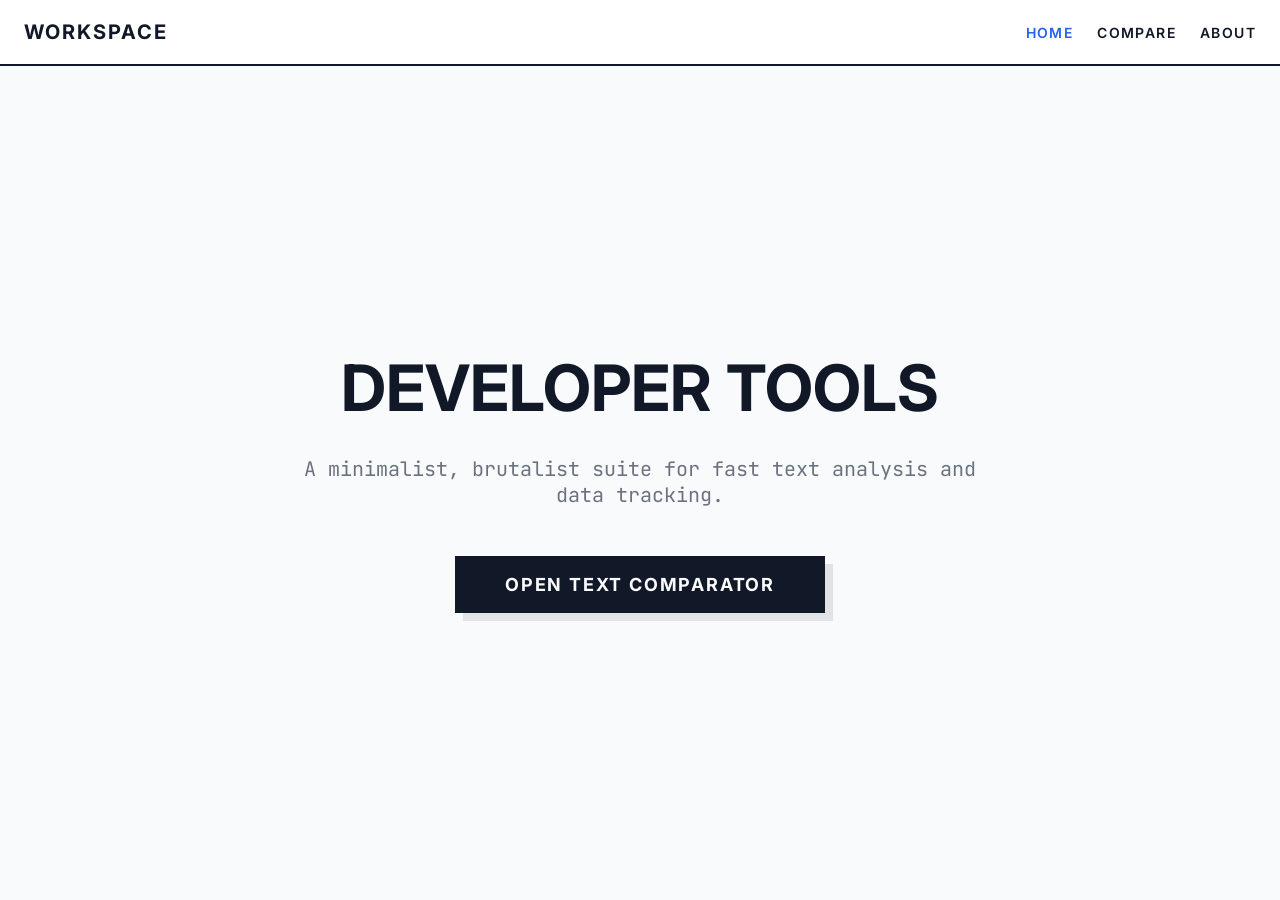
==== index.html @ 01a2ef1f "Add files via upload" ====
<!DOCTYPE html>
<html lang="en">
<head>
    <meta charset="UTF-8">
    <meta name="viewport" content="width=device-width, initial-scale=1.0">
    <title>Workspace | Home</title>
    
    <link rel="preconnect" href="https://fonts.googleapis.com">
    <link rel="preconnect" href="https://fonts.gstatic.com" crossorigin>
    <link href="https://fonts.googleapis.com/css2?family=Inter:wght@300;400;500;600;700&family=JetBrains+Mono:wght@400;500&display=swap" rel="stylesheet">
    <link rel="stylesheet" href="style.css">
    
    <script>
        function applyTheme(theme) {
            if (theme === 'dark' || (theme === 'system' && window.matchMedia('(prefers-color-scheme: dark)').matches)) {
                document.documentElement.classList.add('dark');
            } else {
                document.documentElement.classList.remove('dark');
            }
        }
        applyTheme(localStorage.getItem('theme') || 'system');
    </script>
</head>
<body>

    <nav class="navbar">
        <div class="nav-content">
            <a href="index.html" class="nav-logo uppercase tracking-widest">Workspace</a>
            <div class="nav-links uppercase tracking-widest">
                <a href="index.html" class="nav-link active">Home</a>
                <a href="compare.html" class="nav-link">Compare</a>
                <a href="about.html" class="nav-link">About</a>
            </div>
        </div>
    </nav>

    <main class="container flex-grow hero-section">
        <h1 class="hero-title uppercase font-bold">Developer Tools</h1>
        <p class="hero-subtitle text-muted font-mono">
            A minimalist, brutalist suite for fast text analysis and data tracking.
        </p>
        <a href="compare.html" class="btn-primary uppercase tracking-widest" style="margin-top: 1rem;">
            Open Text Comparator
        </a>
    </main>

</body>
</html>
---- style.css ----
/* --- CSS Variables & Theming --- */
:root {
    /* Light Mode Tokens */
    --bg-main: #f9fafb; /* gray-50 */
    --bg-surface: #ffffff;
    --text-main: #111827; /* gray-900 */
    --text-muted: #6b7280; /* gray-500 */
    --border-color: #111827;
    --accent: #2563eb; /* blue-600 */
    --accent-hover: #1d4ed8;
    
    --shadow-sm: 4px 4px 0 0 rgba(17, 24, 39, 0.1);
    --shadow-lg: 8px 8px 0 0 rgba(17, 24, 39, 0.1);

    --diff-add-bg: #bbf7d0;
    --diff-add-text: #14532d;
    --diff-del-bg: #fecaca;
    --diff-del-text: #7f1d1d;
    --diff-border-add: #22c55e;
    --diff-border-del: #ef4444;
}

.dark {
    /* Dark Mode Tokens */
    --bg-main: #050505;
    --bg-surface: #0a0a0a;
    --text-main: #f3f4f6; /* gray-100 */
    --text-muted: #9ca3af; /* gray-400 */
    --border-color: #f3f4f6;
    --accent: #3b82f6; /* blue-500 */
    --accent-hover: #60a5fa;

    --shadow-sm: 4px 4px 0 0 rgba(255, 255, 255, 0.05);
    --shadow-lg: 8px 8px 0 0 rgba(255, 255, 255, 0.05);

    --diff-add-bg: rgba(34, 197, 94, 0.2);
    --diff-add-text: #4ade80;
    --diff-del-bg: rgba(239, 68, 68, 0.2);
    --diff-del-text: #f87171;
}

/* --- Resets & Base --- */
* {
    box-sizing: border-box;
    margin: 0;
    padding: 0;
    border-radius: 0 !important; /* Enforce sharp edges */
}

body {
    font-family: 'Inter', sans-serif;
    background-color: var(--bg-main);
    color: var(--text-main);
    min-height: 100vh;
    display: flex;
    flex-direction: column;
    transition: background-color 0.3s ease, color 0.3s ease;
    -webkit-font-smoothing: antialiased;
}

/* Scrollbars */
::-webkit-scrollbar { width: 10px; height: 10px; }
::-webkit-scrollbar-track { background: transparent; }
::-webkit-scrollbar-thumb { background: #d1d5db; }
::-webkit-scrollbar-thumb:hover { background: #9ca3af; }
.dark ::-webkit-scrollbar-thumb { background: #374151; }
.dark ::-webkit-scrollbar-thumb:hover { background: #4b5563; }

/* Typography Helpers */
.font-mono { font-family: 'JetBrains Mono', monospace; }
.uppercase { text-transform: uppercase; }
.tracking-widest { letter-spacing: 0.1em; }
.text-muted { color: var(--text-muted); }

/* --- Layout --- */
.container {
    width: 100%;
    max-width: 80rem; /* 1280px */
    margin: 0 auto;
    padding: 1.5rem;
}
.container-sm { max-width: 56rem; /* 896px */ }
.flex-grow { flex-grow: 1; }
.hidden { display: none !important; }

/* --- Navigation --- */
.navbar {
    background-color: var(--bg-surface);
    border-bottom: 2px solid var(--border-color);
}
.nav-content {
    max-width: 80rem;
    margin: 0 auto;
    padding: 0 1.5rem;
    display: flex;
    justify-content: space-between;
    align-items: center;
    height: 4rem;
}
.nav-logo {
    font-size: 1.25rem;
    font-weight: 700;
    text-decoration: none;
    color: inherit;
    transition: color 0.2s;
}
.nav-logo:hover { color: var(--accent); }
.nav-links {
    display: flex;
    gap: 1.5rem;
    font-size: 0.875rem;
    font-weight: 600;
}
.nav-link {
    text-decoration: none;
    color: inherit;
    transition: color 0.2s;
}
.nav-link:hover, .nav-link.active { color: var(--accent); }

/* --- Buttons --- */
.btn-primary {
    display: inline-flex;
    align-items: center;
    justify-content: center;
    gap: 0.75rem;
    padding: 1rem 3rem;
    background-color: var(--text-main);
    color: var(--bg-main);
    font-weight: 700;
    font-size: 1.125rem;
    text-decoration: none;
    border: 2px solid transparent;
    cursor: pointer;
    box-shadow: var(--shadow-lg);
    transition: transform 0.1s, background-color 0.2s;
}
.btn-primary:hover {
    background-color: var(--accent);
    color: #fff;
}
.btn-primary:active { transform: scale(0.95); }

/* --- Inputs & Cards --- */
.card {
    background-color: var(--bg-surface);
    border: 2px solid var(--border-color);
    padding: 2rem;
    box-shadow: var(--shadow-lg);
}
.textarea-group { display: flex; flex-direction: column; gap: 0.5rem; }
.textarea-label { font-size: 0.875rem; font-weight: 700; }
.textarea {
    width: 100%;
    height: 20rem;
    padding: 1rem;
    background-color: var(--bg-surface);
    color: var(--text-main);
    border: 2px solid var(--border-color);
    font-size: 0.875rem;
    line-height: 1.6;
    resize: vertical;
    box-shadow: var(--shadow-sm);
    transition: border-color 0.2s;
}
.textarea:focus {
    outline: none;
    border-color: var(--accent);
}

/* --- Theme Switcher --- */
.theme-switcher {
    display: flex;
    border: 2px solid var(--border-color);
    background-color: var(--bg-surface);
    padding: 2px;
}
.theme-btn {
    padding: 0.5rem 1rem;
    font-size: 0.75rem;
    font-weight: 600;
    background: transparent;
    color: var(--text-main);
    border: none;
    cursor: pointer;
    transition: background-color 0.2s;
}
.theme-btn + .theme-btn { border-left: 2px solid var(--border-color); }
.theme-btn:hover { background-color: rgba(128, 128, 128, 0.1); }
.theme-btn.active {
    background-color: var(--text-main);
    color: var(--bg-main);
}

/* --- Specific Pages --- */
.hero-section {
    display: flex;
    flex-direction: column;
    align-items: center;
    justify-content: center;
    text-align: center;
    gap: 2rem;
    padding: 3rem 1.5rem;
}
.hero-title { font-size: clamp(3rem, 5vw, 4.5rem); line-height: 1.1; }
.hero-subtitle { font-size: 1.25rem; max-width: 42rem; }

.compare-grid {
    display: grid;
    grid-template-columns: 1fr;
    gap: 1.5rem;
}
@media (min-width: 1024px) {
    .compare-grid { grid-template-columns: 1fr 1fr; }
}

.compare-header {
    display: flex;
    flex-wrap: wrap;
    justify-content: space-between;
    align-items: center;
    gap: 1rem;
    padding-bottom: 1rem;
    margin-bottom: 1.5rem;
    margin-top: 1rem;
    border-bottom: 2px solid var(--border-color);
}
.compare-title { font-size: 1.875rem; }

.diff-legend { display: flex; gap: 1rem; font-size: 0.75rem; }
.diff-legend-item { display: flex; align-items: center; gap: 0.25rem; }
.diff-box { width: 12px; height: 12px; border: 1px solid; }
.diff-box.add { background-color: var(--diff-add-bg); border-color: var(--diff-border-add); }
.diff-box.del { background-color: var(--diff-del-bg); border-color: var(--diff-border-del); }

.diff-output {
    min-height: 16rem;
    white-space: pre-wrap;
    font-size: 1rem;
    line-height: 1.6;
}

ins { background-color: var(--diff-add-bg); color: var(--diff-add-text); text-decoration: none; padding: 0.125rem 0; }
del { background-color: var(--diff-del-bg); color: var(--diff-del-text); text-decoration: line-through; padding: 0.125rem 0; }

.about-grid { display: grid; grid-template-columns: 1fr; gap: 2rem; margin-top: 2rem; }
@media (min-width: 768px) {
    .about-grid { grid-template-columns: 1fr 1fr; }
}
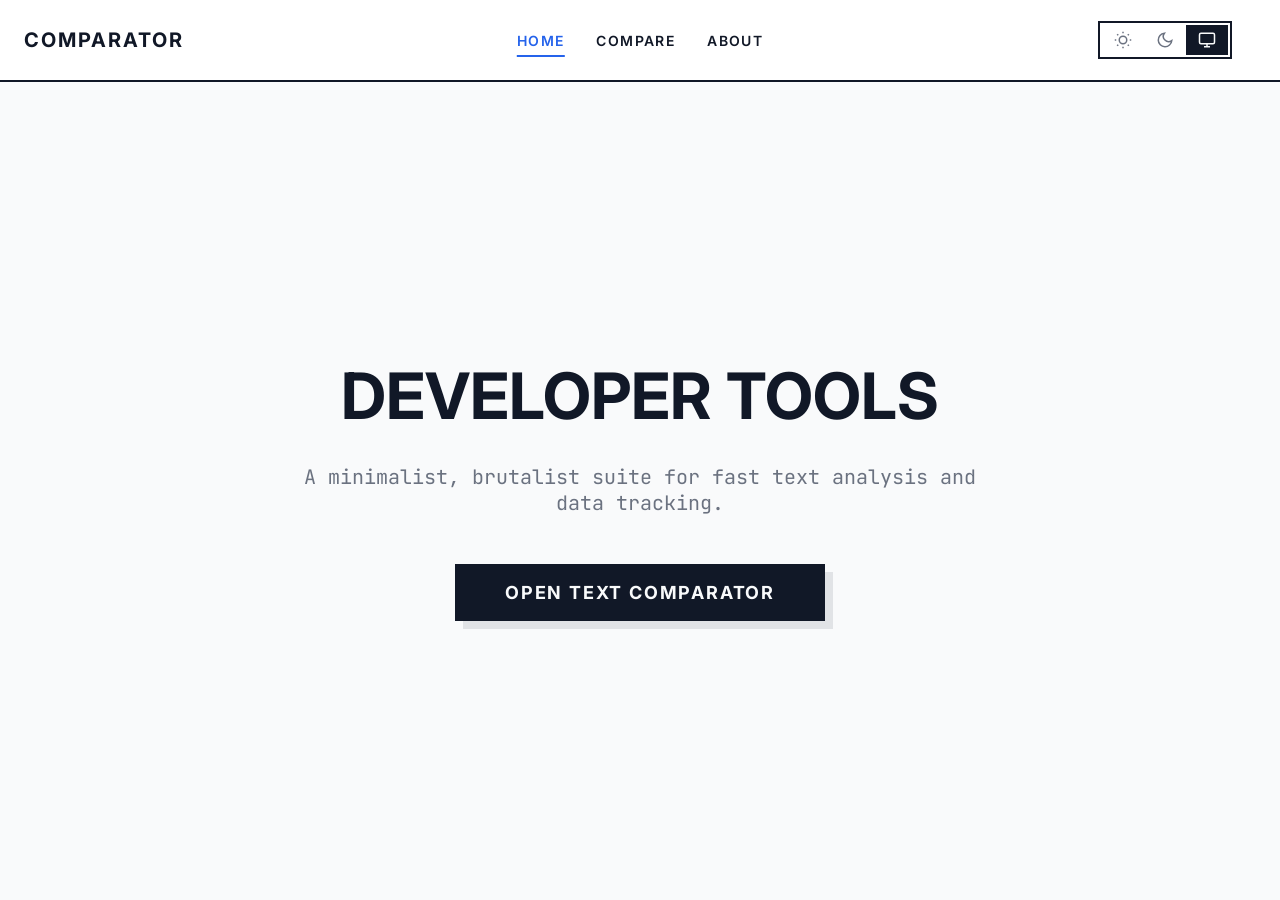
==== commit 0d24564d: "Add files via upload" ====
--- a/index.html
+++ b/index.html
@@ -3,40 +3,65 @@
 <head>
     <meta charset="UTF-8">
     <meta name="viewport" content="width=device-width, initial-scale=1.0">
-    <title>Workspace | Home</title>
-    
+    <title>Comparator | Home</title>
     <link rel="preconnect" href="https://fonts.googleapis.com">
     <link rel="preconnect" href="https://fonts.gstatic.com" crossorigin>
     <link href="https://fonts.googleapis.com/css2?family=Inter:wght@300;400;500;600;700&family=JetBrains+Mono:wght@400;500&display=swap" rel="stylesheet">
     <link rel="stylesheet" href="style.css">
-    
+    <!-- Inline script to prevent theme flash -->
     <script>
-        function applyTheme(theme) {
-            if (theme === 'dark' || (theme === 'system' && window.matchMedia('(prefers-color-scheme: dark)').matches)) {
-                document.documentElement.classList.add('dark');
-            } else {
-                document.documentElement.classList.remove('dark');
-            }
-        }
-        applyTheme(localStorage.getItem('theme') || 'system');
+        const t = localStorage.getItem('theme') || 'system';
+        if (t === 'dark' || (t === 'system' && window.matchMedia('(prefers-color-scheme: dark)').matches)) { document.documentElement.classList.add('dark'); }
     </script>
 </head>
 <body>
 
-    <nav class="navbar">
-        <div class="nav-content">
-            <a href="index.html" class="nav-logo uppercase tracking-widest">Workspace</a>
+    <!-- Change class to set layout: nav-default | nav-left | nav-center | nav-side -->
+<!-- Change class to: nav-right (Default), nav-left, or nav-center -->
+<!-- Example Mix: Desktop Right Align + Mobile Top Drawer + Floating Container -->
+<nav class="navbar nav-center drawer-right nav-bottom">
+    <div class="nav-content">
+        <!-- 1. Logo -->
+        <a href="index.html" class="nav-logo uppercase tracking-widest">Comparator</a>
+        
+        <!-- 2. Nav Links & Theme Switcher (Combined for Mobile Drawer Support) -->
+        <div class="nav-center-group" id="nav-center-group">
             <div class="nav-links uppercase tracking-widest">
                 <a href="index.html" class="nav-link active">Home</a>
                 <a href="compare.html" class="nav-link">Compare</a>
                 <a href="about.html" class="nav-link">About</a>
             </div>
+
+            <!-- Modern Icon Theme Switcher -->
+            <div class="theme-switcher-nav">
+                <button id="theme-light" class="theme-icon-btn" aria-label="Light Theme">
+                    <svg viewBox="0 0 24 24"><circle cx="12" cy="12" r="5"></circle><line x1="12" y1="1" x2="12" y2="3"></line><line x1="12" y1="21" x2="12" y2="23"></line><line x1="4.22" y1="4.22" x2="5.64" y2="5.64"></line><line x1="18.36" y1="18.36" x2="19.78" y2="19.78"></line><line x1="1" y1="12" x2="3" y2="12"></line><line x1="21" y1="12" x2="23" y2="12"></line><line x1="4.22" y1="19.78" x2="5.64" y2="18.36"></line><line x1="18.36" y1="5.64" x2="19.78" y2="4.22"></line></svg>
+                </button>
+                <button id="theme-dark" class="theme-icon-btn" aria-label="Dark Theme">
+                    <svg viewBox="0 0 24 24"><path d="M21 12.79A9 9 0 1 1 11.21 3 7 7 0 0 0 21 12.79z"></path></svg>
+                </button>
+                <button id="theme-system" class="theme-icon-btn" aria-label="System Theme">
+                    <svg viewBox="0 0 24 24"><rect x="2" y="3" width="20" height="14" rx="2" ry="2"></rect><line x1="8" y1="21" x2="16" y2="21"></line><line x1="12" y1="17" x2="12" y2="21"></line></svg>
+                </button>
+            </div>
         </div>
-    </nav>
 
-    <main class="container flex-grow hero-section">
-        <h1 class="hero-title uppercase font-bold">Developer Tools</h1>
-        <p class="hero-subtitle text-muted font-mono">
+        <!-- 3. Mobile Hamburger Toggle -->
+        <div class="nav-actions">
+            <button class="nav-toggle" id="mobile-menu-btn" aria-label="Toggle menu">
+                <div class="hamburger">
+                    <span class="line"></span>
+                    <span class="line"></span>
+                    <span class="line"></span>
+                </div>
+            </button>
+        </div>
+    </div>
+</nav>
+
+    <main class="container flex-grow" style="display: flex; flex-direction: column; align-items: center; justify-content: center; text-align: center; gap: 2rem; padding: 3rem 1.5rem;">
+        <h1 class="uppercase font-bold" style="font-size: clamp(3rem, 5vw, 4.5rem); line-height: 1.1;">Developer Tools</h1>
+        <p class="text-muted font-mono" style="font-size: 1.25rem; max-width: 42rem;">
             A minimalist, brutalist suite for fast text analysis and data tracking.
         </p>
         <a href="compare.html" class="btn-primary uppercase tracking-widest" style="margin-top: 1rem;">
@@ -44,5 +69,6 @@
         </a>
     </main>
 
+    <script src="script.js" defer></script>
 </body>
 </html>
--- a/style.css
+++ b/style.css
@@ -1,13 +1,11 @@
 /* --- CSS Variables & Theming --- */
 :root {
-    /* Light Mode Tokens */
-    --bg-main: #f9fafb; /* gray-50 */
+    --bg-main: #f9fafb;
     --bg-surface: #ffffff;
-    --text-main: #111827; /* gray-900 */
-    --text-muted: #6b7280; /* gray-500 */
+    --text-main: #111827;
+    --text-muted: #6b7280;
     --border-color: #111827;
-    --accent: #2563eb; /* blue-600 */
-    --accent-hover: #1d4ed8;
+    --accent: #2563eb;
     
     --shadow-sm: 4px 4px 0 0 rgba(17, 24, 39, 0.1);
     --shadow-lg: 8px 8px 0 0 rgba(17, 24, 39, 0.1);
@@ -21,14 +19,12 @@
 }
 
 .dark {
-    /* Dark Mode Tokens */
     --bg-main: #050505;
     --bg-surface: #0a0a0a;
-    --text-main: #f3f4f6; /* gray-100 */
-    --text-muted: #9ca3af; /* gray-400 */
+    --text-main: #f3f4f6;
+    --text-muted: #9ca3af;
     --border-color: #f3f4f6;
-    --accent: #3b82f6; /* blue-500 */
-    --accent-hover: #60a5fa;
+    --accent: #3b82f6;
 
     --shadow-sm: 4px 4px 0 0 rgba(255, 255, 255, 0.05);
     --shadow-lg: 8px 8px 0 0 rgba(255, 255, 255, 0.05);
@@ -39,26 +35,16 @@
     --diff-del-text: #f87171;
 }
 
-/* --- Resets & Base --- */
-* {
-    box-sizing: border-box;
-    margin: 0;
-    padding: 0;
-    border-radius: 0 !important; /* Enforce sharp edges */
-}
-
+/* --- Resets --- */
+* { box-sizing: border-box; margin: 0; padding: 0; border-radius: 0 !important; }
 body {
     font-family: 'Inter', sans-serif;
-    background-color: var(--bg-main);
-    color: var(--text-main);
-    min-height: 100vh;
-    display: flex;
-    flex-direction: column;
+    background-color: var(--bg-main); color: var(--text-main);
+    min-height: 100vh; display: flex; flex-direction: column;
     transition: background-color 0.3s ease, color 0.3s ease;
     -webkit-font-smoothing: antialiased;
 }
 
-/* Scrollbars */
 ::-webkit-scrollbar { width: 10px; height: 10px; }
 ::-webkit-scrollbar-track { background: transparent; }
 ::-webkit-scrollbar-thumb { background: #d1d5db; }
@@ -66,184 +52,153 @@
 .dark ::-webkit-scrollbar-thumb { background: #374151; }
 .dark ::-webkit-scrollbar-thumb:hover { background: #4b5563; }
 
-/* Typography Helpers */
 .font-mono { font-family: 'JetBrains Mono', monospace; }
 .uppercase { text-transform: uppercase; }
 .tracking-widest { letter-spacing: 0.1em; }
 .text-muted { color: var(--text-muted); }
-
-/* --- Layout --- */
-.container {
-    width: 100%;
-    max-width: 80rem; /* 1280px */
-    margin: 0 auto;
-    padding: 1.5rem;
-}
-.container-sm { max-width: 56rem; /* 896px */ }
+.container { width: 100%; max-width: 80rem; margin: 0 auto; padding: 2rem 1.5rem; }
 .flex-grow { flex-grow: 1; }
 .hidden { display: none !important; }
 
-/* --- Navigation --- */
+/* --- Navigation Base --- */
 .navbar {
     background-color: var(--bg-surface);
     border-bottom: 2px solid var(--border-color);
-}
+    position: sticky; 
+    top: 0;
+    z-index: 1000;
+    transition: all 0.3s ease;
+}
+
+/* Dynamic Floating Option */
+.navbar.nav-dynamic {
+    margin: 1rem auto;
+    width: calc(100% - 2rem);
+    max-width: 80rem;
+    border: 2px solid var(--border-color);
+    box-shadow: var(--shadow-lg);
+    top: 1rem;
+}
+
 .nav-content {
-    max-width: 80rem;
-    margin: 0 auto;
-    padding: 0 1.5rem;
-    display: flex;
-    justify-content: space-between;
-    align-items: center;
-    height: 4rem;
-}
-.nav-logo {
-    font-size: 1.25rem;
-    font-weight: 700;
-    text-decoration: none;
-    color: inherit;
-    transition: color 0.2s;
-}
+    max-width: 80rem; margin: 0 auto; padding: 0 1.5rem;
+    display: flex; align-items: center; justify-content: space-between;
+    height: 5rem;
+    position: relative;
+    z-index: 100;
+    background-color: var(--bg-surface);
+}
+
+.nav-logo { font-size: 1.25rem; font-weight: 700; text-decoration: none; color: inherit; transition: color 0.2s;}
 .nav-logo:hover { color: var(--accent); }
-.nav-links {
-    display: flex;
-    gap: 1.5rem;
-    font-size: 0.875rem;
-    font-weight: 600;
-}
+
+/* --- Links & Desktop Alignments --- */
+.nav-center-group { 
+    display: flex; 
+    flex-grow: 1; 
+    align-items: center; 
+}
+.nav-links { display: flex; gap: 2rem; font-size: 0.875rem; font-weight: 600; }
+
 .nav-link {
-    text-decoration: none;
-    color: inherit;
-    transition: color 0.2s;
+    text-decoration: none; color: inherit; position: relative; padding: 0.25rem 0; transition: color 0.2s;
 }
 .nav-link:hover, .nav-link.active { color: var(--accent); }
-
-/* --- Buttons --- */
+.nav-link::after {
+    content: ''; position: absolute; bottom: -4px; left: 0; width: 0%; height: 2px;
+    background-color: var(--accent); transition: width 0.3s cubic-bezier(0.4, 0, 0.2, 1);
+}
+.nav-link:hover::after, .nav-link.active::after { width: 100%; }
+
+@media (min-width: 769px) {
+    .navbar.nav-right .nav-center-group { justify-content: flex-end; gap: 2.5rem; }
+    
+    .navbar.nav-left .nav-center-group { justify-content: flex-start; gap: 2.5rem; margin-left: 2.5rem; }
+    .navbar.nav-left .theme-switcher-nav { margin-left: auto; }
+    
+    .navbar.nav-center .nav-center-group { justify-content: center; }
+    .navbar.nav-center .nav-links { position: absolute; left: 50%; transform: translateX(-50%); }
+    .navbar.nav-center .theme-switcher-nav { margin-left: auto; }
+}
+
+/* Theme Switcher block */
+.theme-switcher-nav {
+    display: flex; border: 2px solid var(--border-color); background-color: var(--bg-surface); padding: 2px;
+}
+.theme-icon-btn {
+    background: none; border: none; cursor: pointer; padding: 0.375rem 0.75rem;
+    color: var(--text-muted); transition: all 0.2s; display: flex; align-items: center; justify-content: center;
+}
+.theme-icon-btn svg { width: 1.125rem; height: 1.125rem; stroke: currentColor; stroke-width: 2; fill: none; }
+.theme-icon-btn:hover:not(.active) { color: var(--text-main); background-color: rgba(128, 128, 128, 0.1); }
+.theme-icon-btn.active { background-color: var(--text-main); color: var(--bg-main); }
+
+/* Hamburger Button */
+.nav-actions { display: flex; align-items: center; margin-left: 1.5rem; z-index: 100; }
+.nav-toggle { display: none; background: none; border: none; color: var(--text-main); cursor: pointer; padding: 0.5rem; }
+.hamburger { width: 24px; height: 18px; display: flex; flex-direction: column; justify-content: space-between; }
+.hamburger .line {
+    display: block; width: 100%; height: 2px; background-color: currentColor;
+    transition: transform 0.3s cubic-bezier(0.4, 0, 0.2, 1), opacity 0.3s ease;
+}
+.nav-toggle.is-active .line:nth-child(1) { transform: translateY(8px) rotate(45deg); }
+.nav-toggle.is-active .line:nth-child(2) { opacity: 0; }
+.nav-toggle.is-active .line:nth-child(3) { transform: translateY(-8px) rotate(-45deg); }
+
+/* --- Mobile Menu Drawers --- */
+@media (max-width: 768px) {
+    .nav-toggle { display: block; }
+    .navbar.nav-dynamic { margin: 0; width: 100%; border-left: none; border-right: none; border-top: none; top: 0; }
+    
+    .nav-center-group {
+        position: fixed; background-color: var(--bg-surface);
+        display: flex; flex-direction: column; justify-content: center; align-items: center;
+        z-index: 90; gap: 3rem;
+        transition: all 0.4s cubic-bezier(0.4, 0, 0.2, 1);
+    }
+    .nav-links { flex-direction: column; align-items: center; gap: 2rem; font-size: 1.25rem; }
+    
+    /* Dynamic Mobile Modifiers */
+    .navbar.drawer-right .nav-center-group { top: 0; right: -100%; width: 18rem; height: 100vh; border-left: 2px solid var(--border-color); }
+    .navbar.drawer-right .nav-center-group.menu-open { right: 0; }
+
+    .navbar.drawer-left .nav-center-group { top: 0; left: -100%; width: 18rem; height: 100vh; border-right: 2px solid var(--border-color); }
+    .navbar.drawer-left .nav-center-group.menu-open { left: 0; }
+
+    .navbar.drawer-top .nav-center-group { top: -100vh; left: 0; width: 100%; height: auto; padding: 7rem 0 3rem 0; border-bottom: 2px solid var(--border-color); }
+    .navbar.drawer-top .nav-center-group.menu-open { top: 0; }
+
+    .navbar.drawer-bottom .nav-center-group { bottom: -100vh; left: 0; width: 100%; height: auto; padding: 3rem 0 7rem 0; border-top: 2px solid var(--border-color); }
+    .navbar.drawer-bottom .nav-center-group.menu-open { bottom: 0; }
+}
+
+/* --- UI Components & Compare Tools --- */
 .btn-primary {
-    display: inline-flex;
-    align-items: center;
-    justify-content: center;
-    gap: 0.75rem;
-    padding: 1rem 3rem;
-    background-color: var(--text-main);
-    color: var(--bg-main);
-    font-weight: 700;
-    font-size: 1.125rem;
-    text-decoration: none;
-    border: 2px solid transparent;
-    cursor: pointer;
-    box-shadow: var(--shadow-lg);
-    transition: transform 0.1s, background-color 0.2s;
-}
-.btn-primary:hover {
-    background-color: var(--accent);
-    color: #fff;
-}
+    display: inline-flex; align-items: center; justify-content: center; gap: 0.75rem;
+    padding: 1rem 3rem; background-color: var(--text-main); color: var(--bg-main);
+    font-weight: 700; font-size: 1.125rem; text-decoration: none; border: 2px solid transparent;
+    cursor: pointer; box-shadow: var(--shadow-lg); transition: transform 0.1s, background-color 0.2s;
+}
+.btn-primary:hover { background-color: var(--accent); color: #fff; }
 .btn-primary:active { transform: scale(0.95); }
 
-/* --- Inputs & Cards --- */
-.card {
-    background-color: var(--bg-surface);
-    border: 2px solid var(--border-color);
-    padding: 2rem;
-    box-shadow: var(--shadow-lg);
-}
+.card { background-color: var(--bg-surface); border: 2px solid var(--border-color); padding: 2rem; box-shadow: var(--shadow-lg); }
 .textarea-group { display: flex; flex-direction: column; gap: 0.5rem; }
 .textarea-label { font-size: 0.875rem; font-weight: 700; }
 .textarea {
-    width: 100%;
-    height: 20rem;
-    padding: 1rem;
-    background-color: var(--bg-surface);
-    color: var(--text-main);
-    border: 2px solid var(--border-color);
-    font-size: 0.875rem;
-    line-height: 1.6;
-    resize: vertical;
-    box-shadow: var(--shadow-sm);
-    transition: border-color 0.2s;
-}
-.textarea:focus {
-    outline: none;
-    border-color: var(--accent);
-}
-
-/* --- Theme Switcher --- */
-.theme-switcher {
-    display: flex;
-    border: 2px solid var(--border-color);
-    background-color: var(--bg-surface);
-    padding: 2px;
-}
-.theme-btn {
-    padding: 0.5rem 1rem;
-    font-size: 0.75rem;
-    font-weight: 600;
-    background: transparent;
-    color: var(--text-main);
-    border: none;
-    cursor: pointer;
-    transition: background-color 0.2s;
-}
-.theme-btn + .theme-btn { border-left: 2px solid var(--border-color); }
-.theme-btn:hover { background-color: rgba(128, 128, 128, 0.1); }
-.theme-btn.active {
-    background-color: var(--text-main);
-    color: var(--bg-main);
-}
-
-/* --- Specific Pages --- */
-.hero-section {
-    display: flex;
-    flex-direction: column;
-    align-items: center;
-    justify-content: center;
-    text-align: center;
-    gap: 2rem;
-    padding: 3rem 1.5rem;
-}
-.hero-title { font-size: clamp(3rem, 5vw, 4.5rem); line-height: 1.1; }
-.hero-subtitle { font-size: 1.25rem; max-width: 42rem; }
-
-.compare-grid {
-    display: grid;
-    grid-template-columns: 1fr;
-    gap: 1.5rem;
-}
-@media (min-width: 1024px) {
-    .compare-grid { grid-template-columns: 1fr 1fr; }
-}
-
-.compare-header {
-    display: flex;
-    flex-wrap: wrap;
-    justify-content: space-between;
-    align-items: center;
-    gap: 1rem;
-    padding-bottom: 1rem;
-    margin-bottom: 1.5rem;
-    margin-top: 1rem;
-    border-bottom: 2px solid var(--border-color);
-}
-.compare-title { font-size: 1.875rem; }
-
+    width: 100%; height: 20rem; padding: 1rem; background-color: var(--bg-surface); color: var(--text-main);
+    border: 2px solid var(--border-color); font-size: 0.875rem; line-height: 1.6; resize: vertical; box-shadow: var(--shadow-sm); transition: border-color 0.2s;
+}
+.textarea:focus { outline: none; border-color: var(--accent); }
+
+.compare-grid { display: grid; grid-template-columns: 1fr; gap: 1.5rem; }
+@media (min-width: 1024px) { .compare-grid { grid-template-columns: 1fr 1fr; } }
+.compare-header { display: flex; flex-wrap: wrap; justify-content: space-between; align-items: center; gap: 1rem; padding-bottom: 1rem; margin-bottom: 1.5rem; border-bottom: 2px solid var(--border-color); }
 .diff-legend { display: flex; gap: 1rem; font-size: 0.75rem; }
 .diff-legend-item { display: flex; align-items: center; gap: 0.25rem; }
 .diff-box { width: 12px; height: 12px; border: 1px solid; }
 .diff-box.add { background-color: var(--diff-add-bg); border-color: var(--diff-border-add); }
 .diff-box.del { background-color: var(--diff-del-bg); border-color: var(--diff-border-del); }
-
-.diff-output {
-    min-height: 16rem;
-    white-space: pre-wrap;
-    font-size: 1rem;
-    line-height: 1.6;
-}
-
+.diff-output { min-height: 16rem; white-space: pre-wrap; font-size: 1rem; line-height: 1.6; }
 ins { background-color: var(--diff-add-bg); color: var(--diff-add-text); text-decoration: none; padding: 0.125rem 0; }
-del { background-color: var(--diff-del-bg); color: var(--diff-del-text); text-decoration: line-through; padding: 0.125rem 0; }
-
-.about-grid { display: grid; grid-template-columns: 1fr; gap: 2rem; margin-top: 2rem; }
-@media (min-width: 768px) {
-    .about-grid { grid-template-columns: 1fr 1fr; }
-}+del { background-color: var(--diff-del-bg); color: var(--diff-del-text); text-decoration: line-through; padding: 0.125rem 0; }
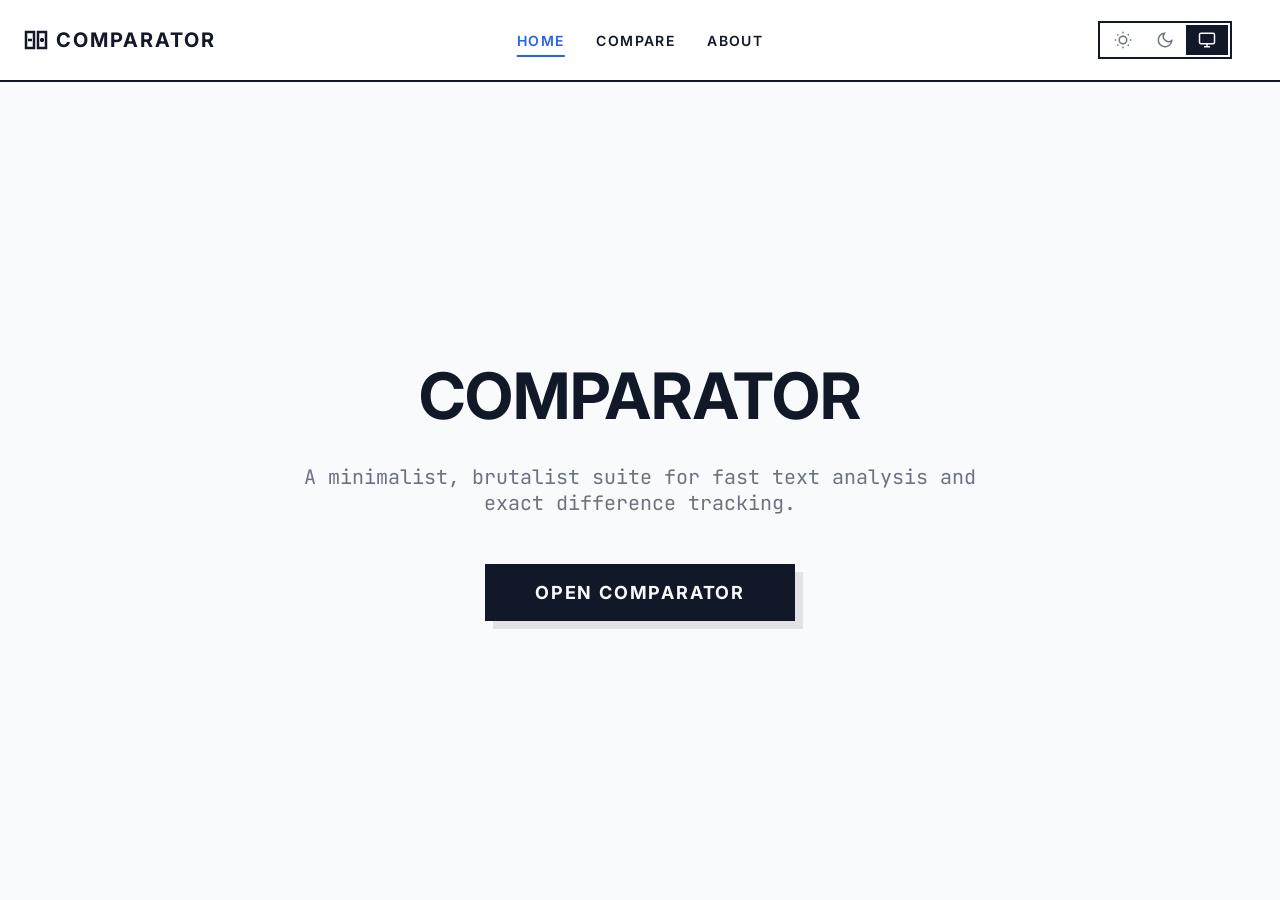
==== commit f2f68274: "Add files via upload" ====
--- a/index.html
+++ b/index.html
@@ -22,8 +22,20 @@
 <nav class="navbar nav-center drawer-right nav-bottom">
     <div class="nav-content">
         <!-- 1. Logo -->
-        <a href="index.html" class="nav-logo uppercase tracking-widest">Comparator</a>
-        
+        <!-- <a href="index.html" class="nav-logo uppercase tracking-widest">Comparator</a> -->
+        <!-- 1. Logo (Replace this in all your HTML files) -->
+<a href="index.html" class="nav-logo uppercase tracking-widest" style="display: flex; align-items: center; gap: 0.5rem;">
+    <svg xmlns="http://www.w3.org/2000/svg" viewBox="0 0 24 24" fill="none" stroke="currentColor" stroke-width="2.5" style="width: 1.5rem; height: 1.5rem;">
+        <!-- Left Document (Minus) -->
+        <rect x="2" y="4" width="8" height="16"></rect>
+        <line x1="4" y1="12" x2="8" y2="12"></line>
+        <!-- Right Document (Plus) -->
+        <rect x="14" y="4" width="8" height="16"></rect>
+        <line x1="16" y1="12" x2="20" y2="12"></line>
+        <line x1="18" y1="10" x2="18" y2="14"></line>
+    </svg>
+    Comparator
+</a>
         <!-- 2. Nav Links & Theme Switcher (Combined for Mobile Drawer Support) -->
         <div class="nav-center-group" id="nav-center-group">
             <div class="nav-links uppercase tracking-widest">
@@ -60,12 +72,11 @@
 </nav>
 
     <main class="container flex-grow" style="display: flex; flex-direction: column; align-items: center; justify-content: center; text-align: center; gap: 2rem; padding: 3rem 1.5rem;">
-        <h1 class="uppercase font-bold" style="font-size: clamp(3rem, 5vw, 4.5rem); line-height: 1.1;">Developer Tools</h1>
+        <h1 class="uppercase font-bold" style="font-size: clamp(3rem, 5vw, 4.5rem); line-height: 1.1;">Comparator</h1>
         <p class="text-muted font-mono" style="font-size: 1.25rem; max-width: 42rem;">
-            A minimalist, brutalist suite for fast text analysis and data tracking.
-        </p>
+A minimalist, brutalist suite for fast text analysis and exact difference tracking.        </p>
         <a href="compare.html" class="btn-primary uppercase tracking-widest" style="margin-top: 1rem;">
-            Open Text Comparator
+            Open Comparator
         </a>
     </main>
 
